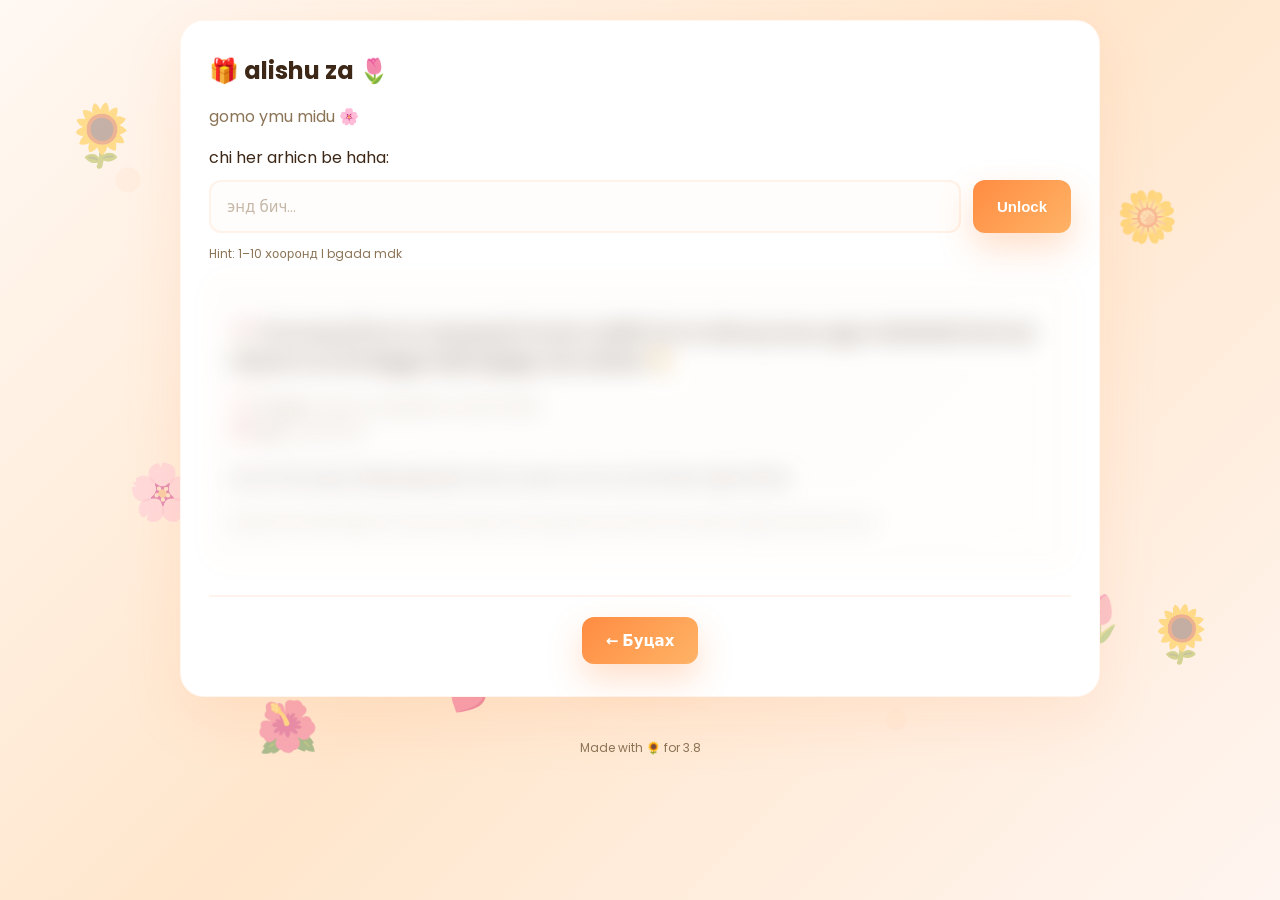
==== final.html @ 5bcb2201 "Add files via upload" ====
<!doctype html>
<html lang="mn">
<head>
  <meta charset="UTF-8" />
  <meta name="viewport" content="width=device-width,initial-scale=1" />
  <title>ygd orood irve orj blku gsishd🎁</title>

  <link rel="preconnect" href="https://fonts.googleapis.com">
  <link rel="preconnect" href="https://fonts.gstatic.com" crossorigin>
  <link href="https://fonts.googleapis.com/css2?family=Dancing+Script:wght@600;700&family=Poppins:wght@300;400;600&display=swap" rel="stylesheet">

  <link rel="stylesheet" href="style.css" />
</head>
<body>
  <div class="bg-hearts" aria-hidden="true"></div>

  <!-- Floating background elements -->
  <div class="float-bg float1">🌻</div>
  <div class="float-bg float2">🌼</div>
  <div class="float-bg float3">🌸</div>
  <div class="float-bg float4">🌷</div>
  <div class="float-bg float5">🌺</div>
  <div class="float-bg float6">🌻</div>
  <div class="float-bg float7">🌼</div>
  <div class="float-bg float8">🌷</div>
  <div class="float-heart heart1">❤️</div>
    <div class="float-heart heart2">💖</div>
    <div class="float-heart heart3">💕</div>
<div class="float-heart heart4">💗</div>    

  <main class="container">
    <section class="section" id="final">
      <div class="card">
        <h2>🎁 alishu za 🌷</h2>
        <p class="muted"> gomo ymu midu 🌸</p>

        <!-- unlock area for final page -->
        <div class="unlock" style="margin-top:10px">
          <label for="finalPass">chi her arhicn be haha:</label>
          <div class="unlock-row">
            <input id="finalPass" type="password" placeholder="энд бич…" autocomplete="off">
            <button class="btn" id="finalUnlockBtn">Unlock</button>
          </div>
          <p class="tiny muted">Hint: 1–10 хооронд l bgada mdk</p>
        </div>

        <p class="status" id="finalStatus"></p>

        <div class="final locked" id="finalBox">
          <h3>🌷 Уулзаад бэлгээ аваарай trsonn odriih tei cn niилуулед ogyo hahahah hervee naани ocvol belggu baij mgdgu shu hahah 🌻</h3>
          <p class="muted">
            📍 <strong>Газар:</strong> haана uuzalj blh ve edr haha<br>
            ⏰ <strong>Цаг:</strong>  uuriin 5d
          </p>
          <p style="margin-top: 20px; font-size: 16px; line-height: 1.8;">
           ymrch bsn goy beleg bga gsh zarim yмыin ooroo avchmaar bga hhaha
          </p>
          <p class="tiny muted" style="margin-top: 20px;">
            ghdee arai trollnii bgd bnu haha esul zgr bnu haha gej bcku bol neeh sonin evgu sngdjin edr dund huruu
          </p>
        </div>

        <div class="back-btn">
          <a href="index.html" class="btn">← Буцах</a>
        </div>
      </div>
    </section>

    <footer class="footer">
      <p class="tiny muted">Made with 🌻 for 3.8</p>
    </footer>
  </main>

  <script src="script.js"></script>
</body>
</html>
---- style.css ----
:root{
  --bg:#fff8f3;
  --card:#ffffff;
  --warm:#ff8c42;
  --warm2:#ffb366;
  --warm-dark:#e67e22;
  --accent:#ffa500;
  --coral:#ff7f50;
  --text:#3d2817;
  --muted:#8b7355;
  --light:#fff9f5;
  --shadow: 0 20px 60px rgba(255,140,66,.12);
  --shadow-sm: 0 4px 15px rgba(0,0,0,.05);
  --radius: 24px;
}

*{box-sizing:border-box}
html{scroll-behavior:smooth}
body{
  margin:0;
  font-family:'Poppins', system-ui, -apple-system, Segoe UI, Roboto, sans-serif;
  color:var(--text);
  background: linear-gradient(135deg, #fff8f3 0%, #ffe6cc 50%, #fff5f0 100%);
  min-height:100vh;
  position:relative;
}

.bg-hearts{
  position:fixed; inset:0;
  pointer-events:none;
  opacity:.12;
  background-image:
    radial-gradient(circle at 10% 20%, rgba(255,140,66,.4) 0 12px, transparent 13px),
    radial-gradient(circle at 80% 30%, rgba(255,179,102,.4) 0 14px, transparent 15px),
    radial-gradient(circle at 30% 70%, rgba(255,140,66,.3) 0 11px, transparent 12px),
    radial-gradient(circle at 70% 80%, rgba(255,179,102,.3) 0 10px, transparent 11px);
  filter: blur(.5px);
}

.container{
  width:min(920px, 92vw);
  margin: 0 auto 70px;
}

.hero{
  padding: 44px 0 18px;
}
.card{
  background:var(--card);
  border:1.5px solid rgba(255,140,66,.08);
  box-shadow:var(--shadow);
  border-radius:var(--radius);
  backdrop-filter: blur(10px);
  padding: 32px 28px;
  transition: all 0.3s ease;
}

.card:hover{
  border-color: rgba(255,140,66,.15);
  box-shadow: 0 30px 80px rgba(255,140,66,.15);
}

.hero-card{width:min(620px, 94vw); margin: 0 auto}
.hero-card h1{
  font-family: "Dancing Script", cursive;
  font-size: clamp(40px, 5.2vw, 64px);
  margin: 12px 0 8px;
  line-height:1.1;
  background: linear-gradient(135deg, var(--warm-dark), var(--warm));
  -webkit-background-clip: text;
  -webkit-text-fill-color: transparent;
  background-clip: text;
  font-weight:700;
}
.sub{margin:0; color:var(--muted); font-size: 15px}

.badge{
  display:inline-flex;
  gap:8px;
  align-items:center;
  padding: 10px 16px;
  border-radius: 999px;
  background: linear-gradient(135deg, rgba(255,140,66,.1), rgba(255,179,102,.1));
  border:1.5px solid rgba(255,140,66,.2);
  font-weight:600;
  margin:0;
  font-size:14px;
  color:var(--warm-dark);
  backdrop-filter: blur(10px);
}

.section{padding: 20px 0}
.section h2{
  margin:0 0 14px;
  font-size: 24px;
  font-weight:700;
  color:var(--text);
}
.muted{color:var(--muted)}
.tiny{font-size:12px}

.countdown-wrap{margin-top:16px}
.countdown-label{margin:0 0 8px; font-weight:600}
.countdown{
  display:flex; gap:14px; flex-wrap:wrap;
}
.cd-box{
  flex: 1 1 120px;
  background: linear-gradient(135deg, rgba(255,140,66,.05), rgba(255,179,102,.05));
  border:2px solid rgba(255,140,66,.12);
  border-radius: 18px;
  padding: 16px 12px;
  text-align:center;
  transition: all 0.3s ease;
  backdrop-filter: blur(10px);
}
.cd-box:hover{
  background: linear-gradient(135deg, rgba(255,140,66,.1), rgba(255,179,102,.1));
  border-color: rgba(255,140,66,.25);
  transform: translateY(-4px);
  box-shadow: 0 12px 30px rgba(255,140,66,.15);
}
.cd-box span{
  display:block;
  font-size:32px;
  font-weight:700;
  color:var(--warm);
  margin-bottom:4px;
}
.cd-box small{color:var(--muted); font-size:13px; font-weight:500}

.btn-row{display:flex; gap:12px; flex-wrap:wrap; margin-top:20px}
.btn{
  display:inline-block;
  border:none;
  cursor:pointer;
  text-decoration:none;
  color:white;
  background: linear-gradient(135deg, var(--warm), var(--warm2));
  padding: 12px 24px;
  border-radius: 12px;
  font-weight:600;
  box-shadow: 0 15px 35px rgba(255,140,66,.28);
  transition: all 0.3s ease;
  font-size:15px;
}
.btn:hover{
  transform: translateY(-3px);
  box-shadow: 0 20px 45px rgba(255,140,66,.35);
}
.btn:active{
  transform: translateY(-1px);
}
.btn.ghost{
  background: transparent;
  color: var(--warm);
  border: 2px solid var(--warm);
  box-shadow:none;
}
.btn.ghost:hover{
  background: rgba(255,140,66,.08);
  border-color: var(--warm-dark);
}

.unlock{margin: 16px 0 14px}
.unlock-row{display:flex; gap:12px; flex-wrap:wrap; margin-top:10px}
input{
  flex: 1 1 220px;
  padding: 13px 16px;
  border-radius: 12px;
  border: 2px solid rgba(255,140,66,.1);
  outline:none;
  font-size: 15px;
  background: rgba(255,140,66,.02);
  color:var(--text);
  transition: all 0.3s ease;
  font-family: inherit;
}
input::placeholder{color: rgba(139,115,85,.5)}
input:focus{
  border-color: var(--warm);
  background: rgba(255,140,66,.05);
  box-shadow: 0 0 0 3px rgba(255,140,66,.1);
}

.letter{
  margin-top: 14px;
  padding: 20px;
  border-radius: 18px;
  background: linear-gradient(135deg, rgba(255,140,66,.03), rgba(255,179,102,.03));
  border: 2px solid rgba(255,140,66,.1);
  line-height:1.8;
  font-size:15.5px;
}
.sign{margin-top:10px; font-weight:600}

.locked{
  /* locked content now heavily blurred */
  filter: blur(12px);
  opacity:.5;
  user-select:none;
  pointer-events:none;
}

.unlocked{
  filter: none;
  opacity: 1;
  user-select: auto;
  pointer-events: auto;
}

.status{
  margin: 12px 0 0;
  font-weight:600;
  font-size:14px;
  animation: slideIn 0.3s ease;
}

@keyframes slideIn{
  from{opacity:0; transform: translateY(-8px)}
  to{opacity:1; transform: translateY(0)}
}

.game{margin-top:12px}
.score{
  font-weight:700;
  margin-bottom:14px;
  font-size:16px;
  color:var(--warm);
}
.playground{
  position:relative;
  height: 280px;
  border-radius: 18px;
  background: linear-gradient(135deg, rgba(255,140,66,.05), rgba(255,179,102,.05));
  border: 2px solid rgba(255,140,66,.12);
  overflow:hidden;
  transition: all 0.3s ease;
}
.heart{
  position:absolute;
  font-size: 28px;
  cursor:pointer;
  user-select:none;
  transform: translate(-50%, -50%);
  animation: pop .18s ease-out;
}
@keyframes pop{
  from{transform: translate(-50%,-50%) scale(.85); opacity:.7}
  to{transform: translate(-50%,-50%) scale(1); opacity:1}
}

.final{
  margin-top:14px;
  padding: 20px;
  border-radius: 18px;
  border: 2px solid rgba(255,140,66,.1);
  background: linear-gradient(135deg, rgba(255,140,66,.03), rgba(255,179,102,.03));
}

.footer{padding: 10px 0 40px; text-align:center}
.hint{margin:10px 0 0}

.videos-grid{
  display: grid;
  grid-template-columns: repeat(auto-fit, minmax(300px, 1fr));
  gap: 20px;
  margin-top: 16px;
}

.video-item{
  border-radius: 16px;
  overflow: hidden;
  background: linear-gradient(135deg, rgba(255,140,66,.08), rgba(255,179,102,.08));
  border: 2px solid rgba(255,140,66,.1);
  transition: all 0.3s ease;
  padding: 12px;
}

.video-item:hover{
  transform: translateY(-8px);
  box-shadow: 0 20px 50px rgba(255,140,66,.2);
  border-color: rgba(255,140,66,.2);
}

.video-container{
  position: relative;
  width: 100%;
  padding-bottom: 56.25%;
  height: 0;
  overflow: hidden;
  border-radius: 12px;
}

.video-container iframe{
  position: absolute;
  top: 0;
  left: 0;
  width: 100%;
  height: 100%;
  border: none;
  border-radius: 12px;
}

/* custom frames for the video page */
.video-frame {
  display: flex;
  align-items: flex-start;
  gap: 20px;
  flex-wrap: wrap;
  border: 4px dashed hotpink;
  border-radius: 16px;
  padding: 16px;
  background: rgba(255,240,245,0.8);
  position: relative;
}
.video-frame::before,
.video-frame::after {
  position: absolute;
  font-size: 24px;
}
.video-frame::before {
  content: "🌸💕";
  top: -12px;
  left: -12px;
}
.video-frame::after {
  content: "💕🌸";
  bottom: -12px;
  right: -12px;
}

.frame-note, .frame-photo, .frame-video {
  border: 2px solid rgba(255,140,66,.1);
  border-radius: 12px;
  padding: 10px;
  background: linear-gradient(135deg, rgba(255,140,66,.03), rgba(255,179,102,.03));
}
.frame-note {
  flex: 1 1 250px;
}
.frame-note textarea {
  width: 100%;
  height: 100px;
  border: none;
  background: transparent;
  resize: vertical;
  font-family: inherit;
  font-size: 15px;
}
.frame-video {
  flex: 1 1 400px;
  display: flex;
  flex-direction: column;
  align-items: stretch;
}
.frame-video video {
  aspect-ratio: 16 / 9;
  width: 100%;
  height: auto;
  display: block;
}
.frame-video textarea,
.frame-photo textarea {
  width: 100%;
  margin-top: 8px;
  border: none;
  background: rgba(255,255,255,.3);
  border-radius: 6px;
  padding: 6px;
  font-family: inherit;
  /* allow user to resize in both directions */
  resize: both;
  min-height: 40px;
}
.frame-photo {
  flex: 0 0 200px;
  display: flex;
  flex-direction: column;
  align-items: stretch;
}
.frame-photo img {
  max-width: 100%;
  display: block;
  border-radius: 8px;
}

.frame-label {
  margin-top: 8px;
  padding: 6px;
  background: rgba(255,255,255,.3);
  border-radius: 6px;
  font-size: 14px;
  color: #333;
  /* prevent selection/resizing */
  user-select: none;
  resize: none;
}

.video-title{
  margin: 12px 0 0;
  font-size: 14px;
  font-weight: 600;
  color: var(--warm);
  text-align: center;
}

/* Floating Background Elements */
.float-bg{
  position: fixed;
  pointer-events: none;
  z-index: 0;
  opacity: 0.4;
}

.float1{
  top: 10%;
  left: 5%;
  font-size: 60px;
  animation: float 6s ease-in-out infinite;
}

.float2{
  top: 20%;
  right: 8%;
  font-size: 50px;
  animation: float 8s ease-in-out infinite 1s;
}

.float3{
  top: 50%;
  left: 10%;
  font-size: 55px;
  animation: float 7s ease-in-out infinite 0.5s;
}

.float4{
  top: 65%;
  right: 12%;
  font-size: 45px;
  animation: float 9s ease-in-out infinite 1.5s;
}

.float5{
  bottom: 15%;
  left: 20%;
  font-size: 50px;
  animation: float 7.5s ease-in-out infinite 0.8s;
}

.float6{
  bottom: 25%;
  right: 5%;
  font-size: 55px;
  animation: float 8.5s ease-in-out infinite 1.2s;
}

.float7{
  top: 35%;
  right: 25%;
  font-size: 48px;
  animation: float 6.5s ease-in-out infinite 0.3s;
}

.float8{
  bottom: 40%;
  left: 15%;
  font-size: 52px;
  animation: float 7.8s ease-in-out infinite 1.1s;
}

@keyframes float{
  0%, 100%{
    transform: translateY(0px) rotate(0deg);
  }
  25%{
    transform: translateY(-20px) rotate(5deg);
  }
  50%{
    transform: translateY(-40px) rotate(-5deg);
  }
  75%{
    transform: translateY(-20px) rotate(5deg);
  }
}

@keyframes sway{
  0%, 100%{
    transform: translateX(0px);
  }
  50%{
    transform: translateX(15px);
  }
}

.back-btn{
  text-align: center;
  margin-top: 30px;
  padding-top: 20px;
  border-top: 2px solid rgba(255,140,66,.1);
}
.coupon-grid {
  display: grid;
  grid-template-columns: repeat(auto-fit, minmax(220px, 1fr));
  gap: 20px;
  margin-top: 30px;
}

.coupon {
  transition: 0.3s;
  cursor: pointer;
}

.coupon:hover {
  transform: translateY(-6px) rotate(-1deg);
  box-shadow: 0 15px 30px rgba(255, 100, 150, 0.25);
}
.btn.ghost{
  background: transparent;
  color: var(--warm);
  border: 2px solid var(--warm);
  box-shadow:none;
}
.btn.ghost:hover{
  background: rgba(255,140,66,.08);
  border-color: var(--warm-dark);
}
 .memory-grid {
  display: grid;
  grid-template-columns: repeat(auto-fit, minmax(240px, 1fr));
  gap: 20px;
  margin-top: 30px;
}

.memory img {
  width: 100%;
  border-radius: 15px;
  margin-bottom: 10px;
  transition: 0.3s;
}

.memory:hover img {
  transform: scale(1.05);
}
.memory{
  position:relative;
  overflow:hidden;
  transition:0.4s;
}

.memory::after{
  content:"❤️";
  position:absolute;
  top:15px;
  right:15px;
  font-size:22px;
  opacity:0;
  transition:0.4s;
}

.memory:hover::after{
  opacity:1;
  transform: scale(1.2);
}

.memory:hover{
  transform: translateY(-8px);
  box-shadow: 0 25px 60px rgba(255,140,66,.25);
}
/* Floating Hearts */

.float-heart{
  position: fixed;
  font-size: 40px;
  pointer-events:none;
  opacity: 0.5;
  z-index:0;
  animation: floatHeart 8s ease-in-out infinite;
}

.heart1{ top:15%; left:20%; animation-delay:1s; }
.heart2{ top:60%; right:15%; animation-delay:2.5s; }
.heart3{ bottom:20%; left:35%; animation-delay:0.8s; }
.heart4{ top:35%; right:40%; animation-delay:3s; }

@keyframes floatHeart{
  0%,100%{
    transform: translateY(0px) scale(1);
  }
  50%{
    transform: translateY(-35px) scale(1.15);
  }
}
/* Make ghost buttons same as normal buttons */
.btn.ghost{
  background: linear-gradient(135deg, var(--warm), var(--warm2));
  color: white;
  border: none;
  box-shadow: 0 15px 35px rgba(255,140,66,.28);
}

.btn.ghost:hover{
  transform: translateY(-3px);
  box-shadow: 0 20px 45px rgba(255,140,66,.35);
}
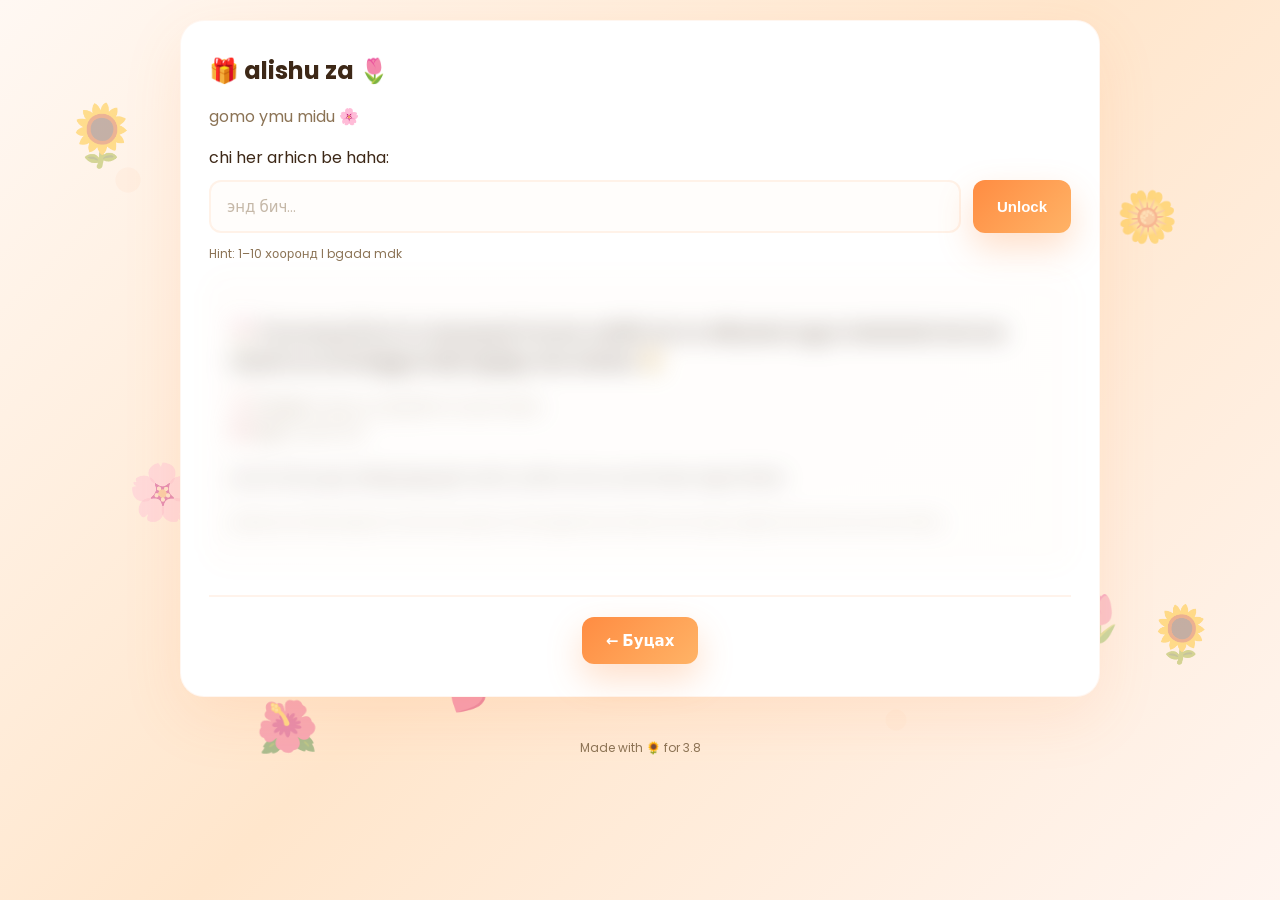
==== commit 2b459af4: "final.html" ====
--- a/final.html
+++ b/final.html
@@ -47,16 +47,16 @@
         <p class="status" id="finalStatus"></p>
 
         <div class="final locked" id="finalBox">
-          <h3>🌷 Уулзаад бэлгээ аваарай trsonn odriih tei cn niилуулед ogyo hahahah hervee naани ocvol belggu baij mgdgu shu hahah 🌻</h3>
+          <h3>🌷 Уулзаад бэлгээ аваарай trsonn odriih tei cn niiluuled ogyo hahahah hervee naаni  ocvol belggu baij mgdgu shu hahah 🌻</h3>
           <p class="muted">
             📍 <strong>Газар:</strong> haана uuzalj blh ve edr haha<br>
             ⏰ <strong>Цаг:</strong>  uuriin 5d
           </p>
           <p style="margin-top: 20px; font-size: 16px; line-height: 1.8;">
-           ymrch bsn goy beleg bga gsh zarim yмыin ooroo avchmaar bga hhaha
+           ymrch bsn goy beleg bga gsh zarim ymiin ooroo avchmaar bga hhaha
           </p>
           <p class="tiny muted" style="margin-top: 20px;">
-            ghdee arai trollnii bgd bnu haha esul zgr bnu haha gej bcku bol neeh sonin evgu sngdjin edr dund huruu
+            ghdee arai trollnii bgd bnu haha esul zgr bnu haha gej bcku bol neeh sonin evgu sngdjin edr dund huruu bas alishu 
           </p>
         </div>
 
@@ -73,4 +73,4 @@
 
   <script src="script.js"></script>
 </body>
-</html>+</html>
